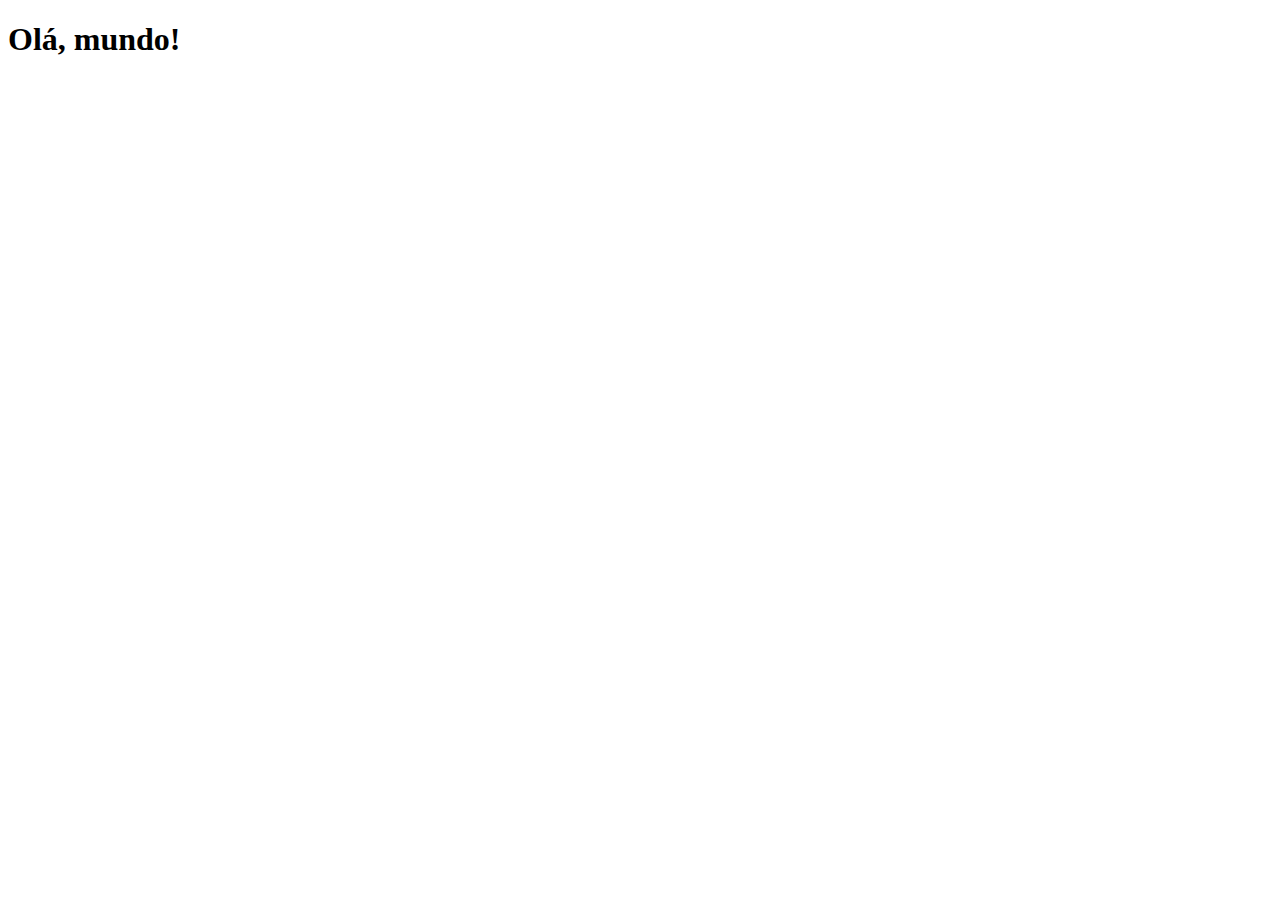
==== index.html @ 24858c2a "pag-principal" ====
<!DOCTYPE html>
<html lang="pt-br">
<head>
    <meta charset="UTF-8">
    <meta http-equiv="X-UA-Compatible" content="IE=edge">
    <meta name="viewport" content="width=device-width, initial-scale=1.0">
    <link rel="shortcut icon" href="favicon.ico" type="image/x-icon">
    <title>Projeto Redes Sociais</title>

</head>
<body>
    <h1>Olá, mundo!</h1>
</body>
</html>
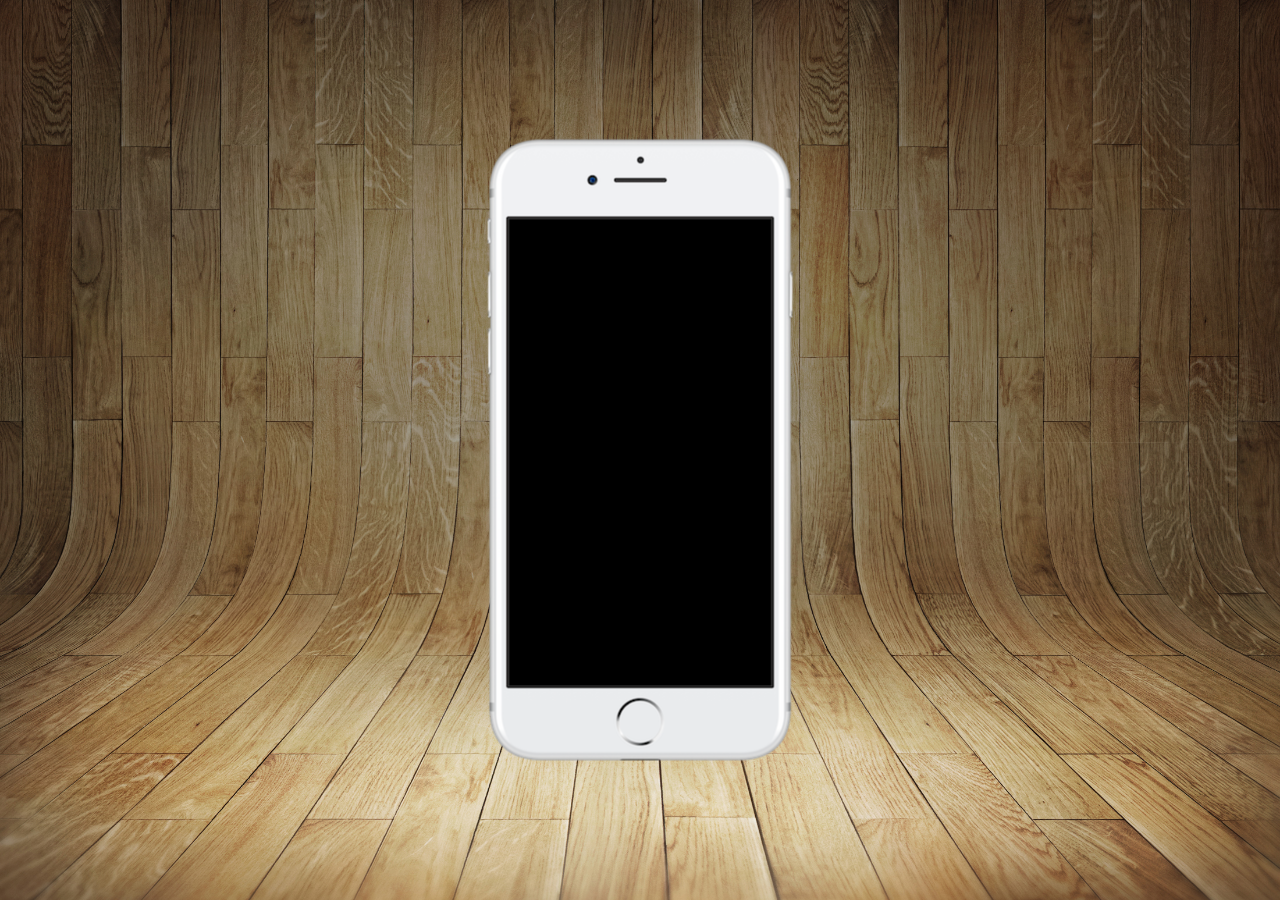
==== commit e90410b1: "26.06.22redesocial" ====
--- a/index.html
+++ b/index.html
@@ -5,10 +5,18 @@
     <meta http-equiv="X-UA-Compatible" content="IE=edge">
     <meta name="viewport" content="width=device-width, initial-scale=1.0">
     <link rel="shortcut icon" href="favicon.ico" type="image/x-icon">
+    <link rel="stylesheet" href="estilos/style.css">
     <title>Projeto Redes Sociais</title>
 
 </head>
 <body>
-    <h1>Olá, mundo!</h1>
+    <main>
+        <section id="telefone">
+
+        </section>
+        <section id="redes-sociais">
+
+        </section>
+    </main>
 </body>
 </html>--- a/estilos/style.css
+++ b/estilos/style.css
@@ -0,0 +1,35 @@
+@charset "UTF-8";
+
+* {
+    margin: 0;
+    padding: 0;
+    font-family: Arial, Helvetica, sans-serif;
+}
+
+html, body {
+    height: 100vh;
+    width: 100vw;
+    background-color: black;
+}
+
+body {
+    background: url(../imagens/fundo-madeira.jpg) no-repeat top center;
+    background-size: cover;
+    background-attachment: fixed;
+}
+
+main {
+    position: relative;
+    height: 100vh;
+    
+}
+
+section#telefone {
+    position: absolute;
+    top: 50%;
+    left: 50%;
+    transform: translate(-50%, -50%);
+    height: 627px;
+    width: 311px;
+    background: url(../imagens/frame-iphone.png) no-repeat;
+}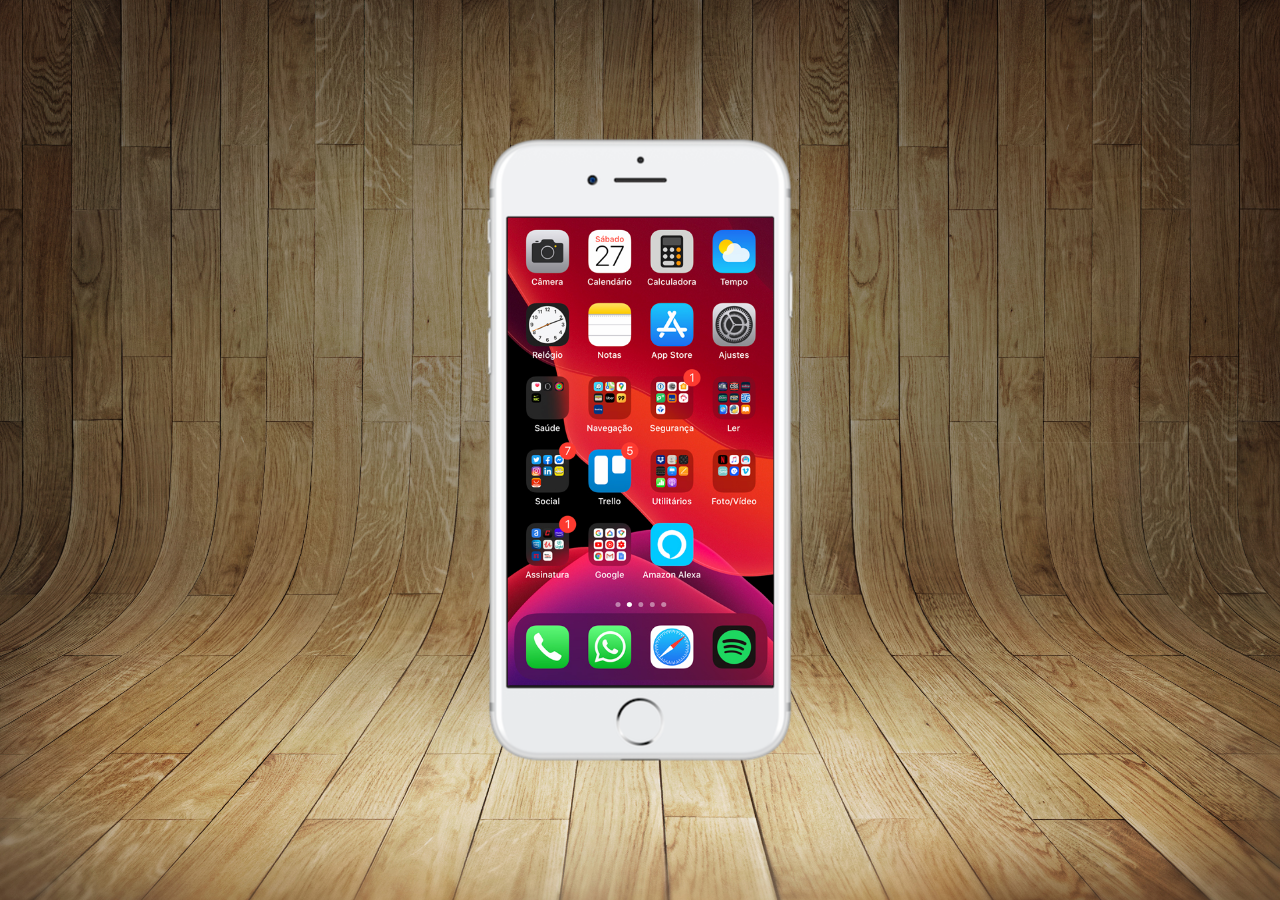
==== commit f5a6624d: "iframe.28.06" ====
--- a/index.html
+++ b/index.html
@@ -12,7 +12,7 @@
 <body>
     <main>
         <section id="telefone">
-
+            <iframe src="home.html" frameborder="0" name="tela" id="tela"></iframe>
         </section>
         <section id="redes-sociais">
 
--- a/estilos/style.css
+++ b/estilos/style.css
@@ -32,4 +32,12 @@
     height: 627px;
     width: 311px;
     background: url(../imagens/frame-iphone.png) no-repeat;
+}
+
+iframe#tela {
+    position: relative;
+    top: 81px;
+    left: 23px;
+    width: 266px;
+    height: 468px;
 }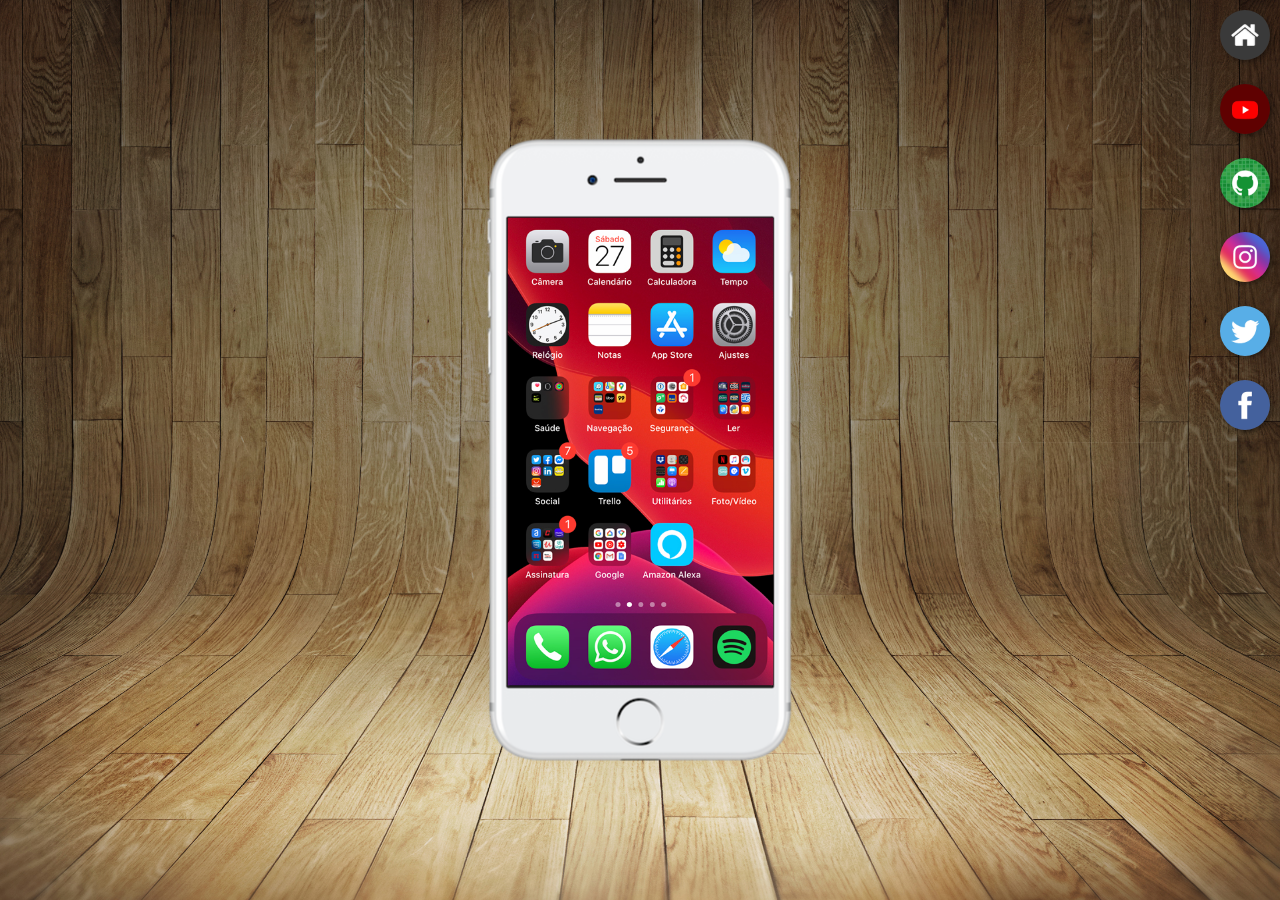
==== commit 552c9481: "criei botoes na lateral" ====
--- a/index.html
+++ b/index.html
@@ -12,10 +12,18 @@
 <body>
     <main>
         <section id="telefone">
-            <iframe src="home.html" frameborder="0" name="tela" id="tela"></iframe>
+            <iframe src="home.html" frameborder="0" name="tela" id="tela">
+                O navegador não é compatível com isso.
+            </iframe>
+            
         </section>
         <section id="redes-sociais">
-
+            <a href="#" target="tela"><img src="imagens/logo-home.jpg" alt="Home"></a><br>
+            <a href="#" target="tela"><img src="imagens/logo-youtube.jpg" alt="YouTube"></a><br>
+            <a href="#" target="tela"><img src="imagens/logo-github.jpg" alt="Github"></a><br>
+            <a href="#" target="tela"><img src="imagens/logo-instagram.jpg" alt="Instagram"></a><br>
+            <a href="#" target="tela"><img src="imagens/logo-twitter.jpg" alt="Twitter"></a><br>
+            <a href="#" target="tela"><img src="imagens/logo-facebook.jpg" alt="Facebook"></a>
         </section>
     </main>
 </body>
--- a/estilos/style.css
+++ b/estilos/style.css
@@ -40,4 +40,24 @@
     left: 23px;
     width: 266px;
     height: 468px;
-}+}
+
+section#redes-sociais {
+    text-align: right;
+}
+
+section#redes-sociais img {
+    width: 50px;
+    margin: 10px;
+    border-radius: 50%;
+    box-shadow: 2px 2px 5px rgba(0, 0, 0, 0.404);
+    box-sizing: border-box;
+}
+
+section#redes-sociais img:hover {
+    border: 2px solid rgba(255, 255, 255, 0.603);
+    transform: translate(-3px, -3px);
+    box-shadow: 5px 5px 10px rgba(0, 0, 0, 0.623);
+    transition: transform 0.4s, border 0.4s;
+}
+
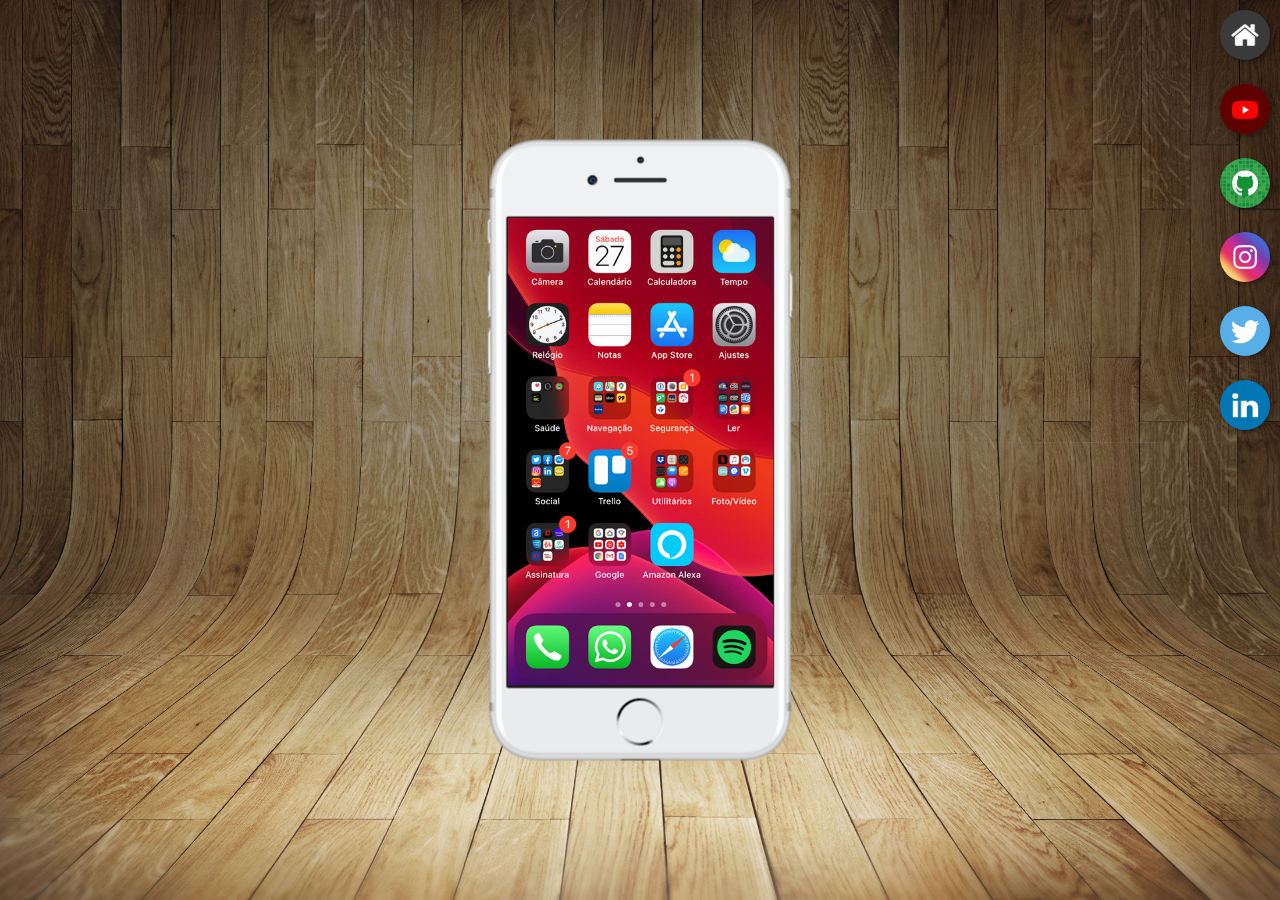
==== commit 980b6ee8: "acertando social" ====
--- a/index.html
+++ b/index.html
@@ -18,12 +18,12 @@
             
         </section>
         <section id="redes-sociais">
-            <a href="#" target="tela"><img src="imagens/logo-home.jpg" alt="Home"></a><br>
-            <a href="#" target="tela"><img src="imagens/logo-youtube.jpg" alt="YouTube"></a><br>
-            <a href="#" target="tela"><img src="imagens/logo-github.jpg" alt="Github"></a><br>
-            <a href="#" target="tela"><img src="imagens/logo-instagram.jpg" alt="Instagram"></a><br>
-            <a href="#" target="tela"><img src="imagens/logo-twitter.jpg" alt="Twitter"></a><br>
-            <a href="#" target="tela"><img src="imagens/logo-facebook.jpg" alt="Facebook"></a>
+            <a href="home.html" target="tela"><img src="imagens/logo-home.jpg" alt="Home"></a><br>
+            <a href="youtube.html" target="tela"><img src="imagens/logo-youtube.jpg" alt="YouTube"></a><br>
+            <a href="github.html" target="tela"><img src="imagens/logo-github.jpg" alt="Github"></a><br>
+            <a href="instagram.html" target="tela"><img src="imagens/logo-instagram.jpg" alt="Instagram"></a><br>
+            <a href="twitter.html" target="tela"><img src="imagens/logo-twitter.jpg" alt="Twitter"></a><br>
+            <a href="facebook.html" target="tela"><img src="imagens/logo-linkedin.jpg" alt="Linkedin"></a>
         </section>
     </main>
 </body>
--- a/estilos/style.css
+++ b/estilos/style.css
@@ -58,6 +58,21 @@
     border: 2px solid rgba(255, 255, 255, 0.603);
     transform: translate(-3px, -3px);
     box-shadow: 5px 5px 10px rgba(0, 0, 0, 0.623);
-    transition: transform 0.4s, border 0.4s;
+    transition: transform 0.2s, border 0.2s;
 }
 
+@media (max-width: 450px) {
+    section#redes-sociais {
+        display: flex;
+        position: fixed;
+        align-items: center;
+        justify-content: center;
+        margin-left: 15px;
+    }
+
+    section#redes-sociais img {
+        width: 40px;
+    }
+
+}
+
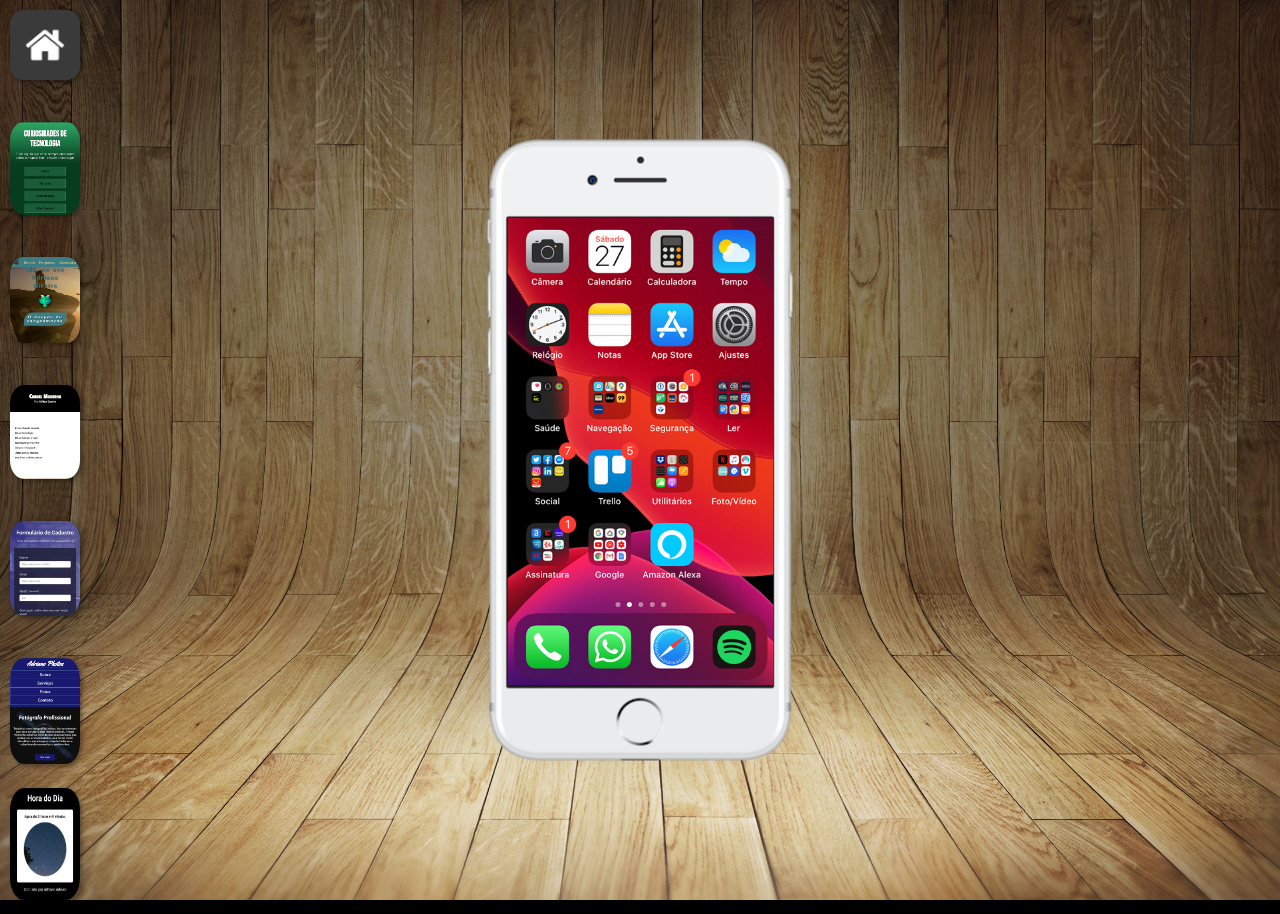
==== commit 554240db: "update_port" ====
--- a/index.html
+++ b/index.html
@@ -19,11 +19,12 @@
         </section>
         <section id="redes-sociais">
             <a href="home.html" target="tela"><img src="imagens/logo-home.jpg" alt="Home"></a><br>
-            <a href="youtube.html" target="tela"><img src="imagens/logo-youtube.jpg" alt="YouTube"></a><br>
-            <a href="github.html" target="tela"><img src="imagens/logo-github.jpg" alt="Github"></a><br>
-            <a href="instagram.html" target="tela"><img src="imagens/logo-instagram.jpg" alt="Instagram"></a><br>
-            <a href="twitter.html" target="tela"><img src="imagens/logo-twitter.jpg" alt="Twitter"></a><br>
-            <a href="facebook.html" target="tela"><img src="imagens/logo-linkedin.jpg" alt="Linkedin"></a>
+            <a href="android.html" target="tela"><img src="imagens/logo-android.jpeg" alt="Android"></a><br>
+            <a href="portfolio.html" target="tela"><img src="imagens/logo-port.jpeg" alt="Portfólio"></a><br>
+            <a href="cordel.html" target="tela"><img src="imagens/logo-cordel.jpeg" alt="Cordel"></a><br>
+            <a href="formulario.html" target="tela"><img src="imagens/logo-form.jpeg" alt="Formulário"></a><br>
+            <a href="photos.html" target="tela"><img src="imagens/logo-fotos.jpeg" alt="Photos"></a>
+            <a href="horaatual.html" target="tela" ><img src="imagens/logo-hora.jpeg" alt="Hora" id="hora"></a>
         </section>
     </main>
 </body>
--- a/estilos/style.css
+++ b/estilos/style.css
@@ -43,13 +43,16 @@
 }
 
 section#redes-sociais {
-    text-align: right;
+    display: flex;
+    flex-direction: column;
+    justify-content: center;
+
 }
 
 section#redes-sociais img {
-    width: 50px;
+    width: 70px;
     margin: 10px;
-    border-radius: 50%;
+    border-radius: 20%;
     box-shadow: 2px 2px 5px rgba(0, 0, 0, 0.404);
     box-sizing: border-box;
 }
@@ -76,3 +79,7 @@
 
 }
 
+#hora {
+    height: 7em;
+}
+
